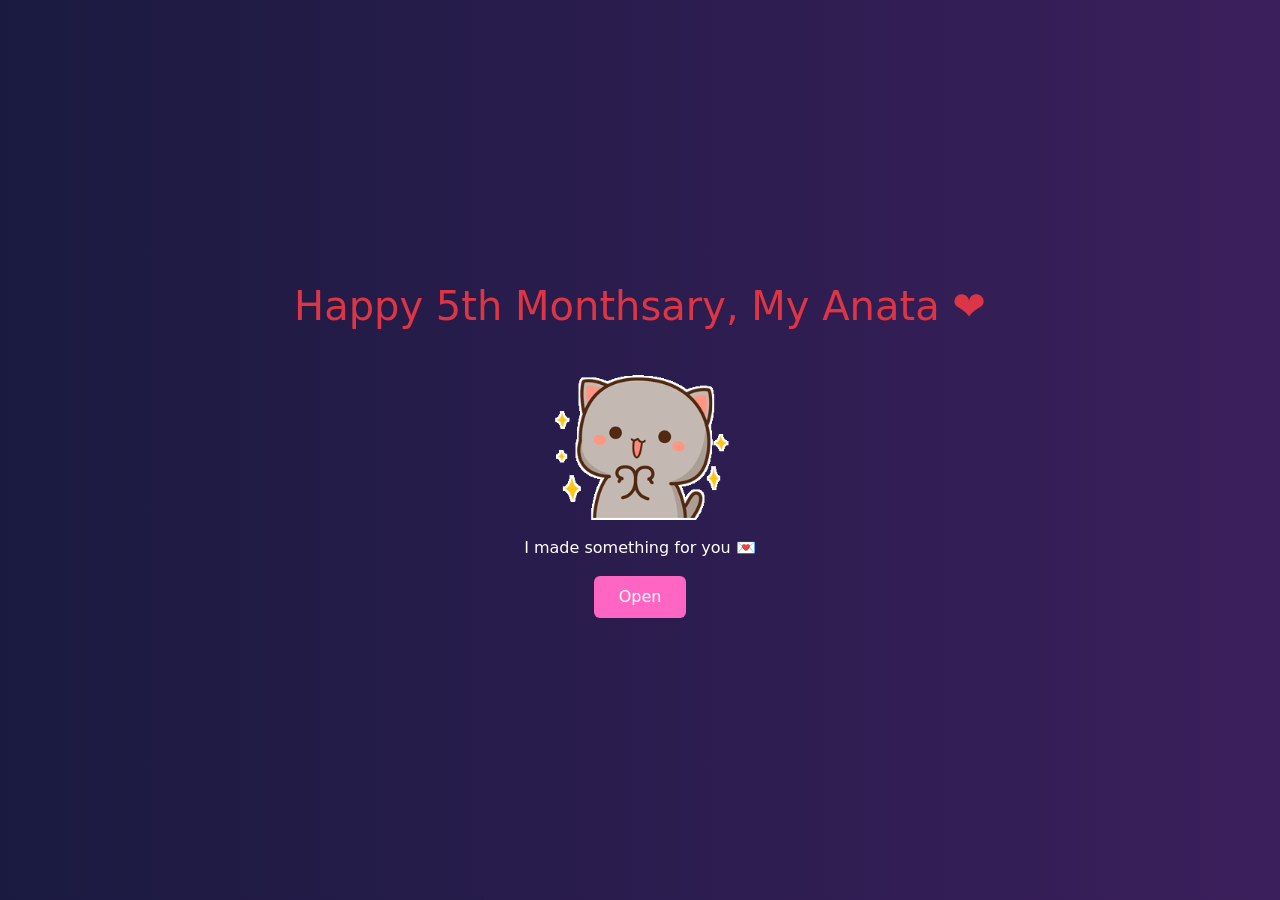
==== index.html @ 973ba785 "Add files via upload" ====
<!DOCTYPE html>
<html lang="en">
<head>
  <meta charset="UTF-8">
  <meta name="viewport" content="width=device-width, initial-scale=1">

  <title>For Anata ❤️</title>

  <!-- Bootstrap -->
  <link href="https://cdn.jsdelivr.net/npm/bootstrap@5.3.3/dist/css/bootstrap.min.css" rel="stylesheet">

  <style>
    body {
      background: linear-gradient(to right, #1a1a40, #3b1f5c);
      color: white;
      text-align: center;
    }
    .gif {
      width: 180px;
    }
    .btn-pink {
      background: #ff66c4;
      color: white;
    }
    .btn-pink:hover {
      background: #ff4db8;
    }
  </style>
</head>

<body class="d-flex justify-content-center align-items-center vh-100">

<div>

  <h1 class="mb-3 text-danger">Happy 5th Monthsary, My Anata ❤️</h1>

  <img src="100.gif" class="gif mb-3">

  <p class="mb-3">I made something for you 💌</p>

  <a href="message.html" class="btn btn-pink px-4 py-2">Open</a>

</div>

</body>
</html>
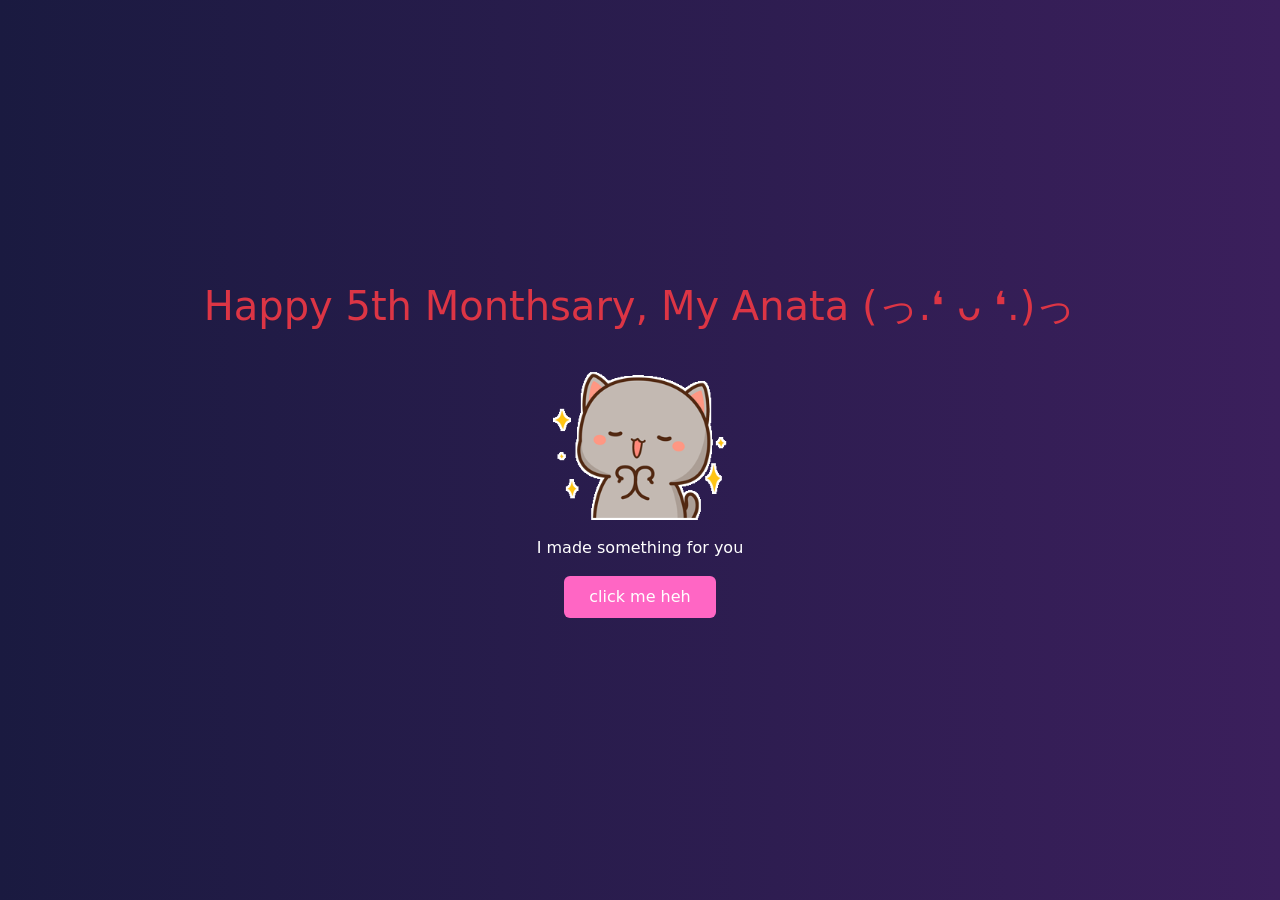
==== commit f70cfea1: "Update index.html" ====
--- a/index.html
+++ b/index.html
@@ -32,15 +32,16 @@
 
 <div>
 
-  <h1 class="mb-3 text-danger">Happy 5th Monthsary, My Anata ❤️</h1>
+  <h1 class="mb-3 text-danger">Happy 5th Monthsary, My Anata (⁠っ⁠.⁠❛⁠ ⁠ᴗ⁠ ⁠❛⁠.⁠)⁠っ
+</h1>
 
   <img src="100.gif" class="gif mb-3">
 
-  <p class="mb-3">I made something for you 💌</p>
+  <p class="mb-3">I made something for you </p>
 
-  <a href="message.html" class="btn btn-pink px-4 py-2">Open</a>
+  <a href="message.html" class="btn btn-pink px-4 py-2">click me heh</a>
 
 </div>
 
 </body>
-</html>+</html>
